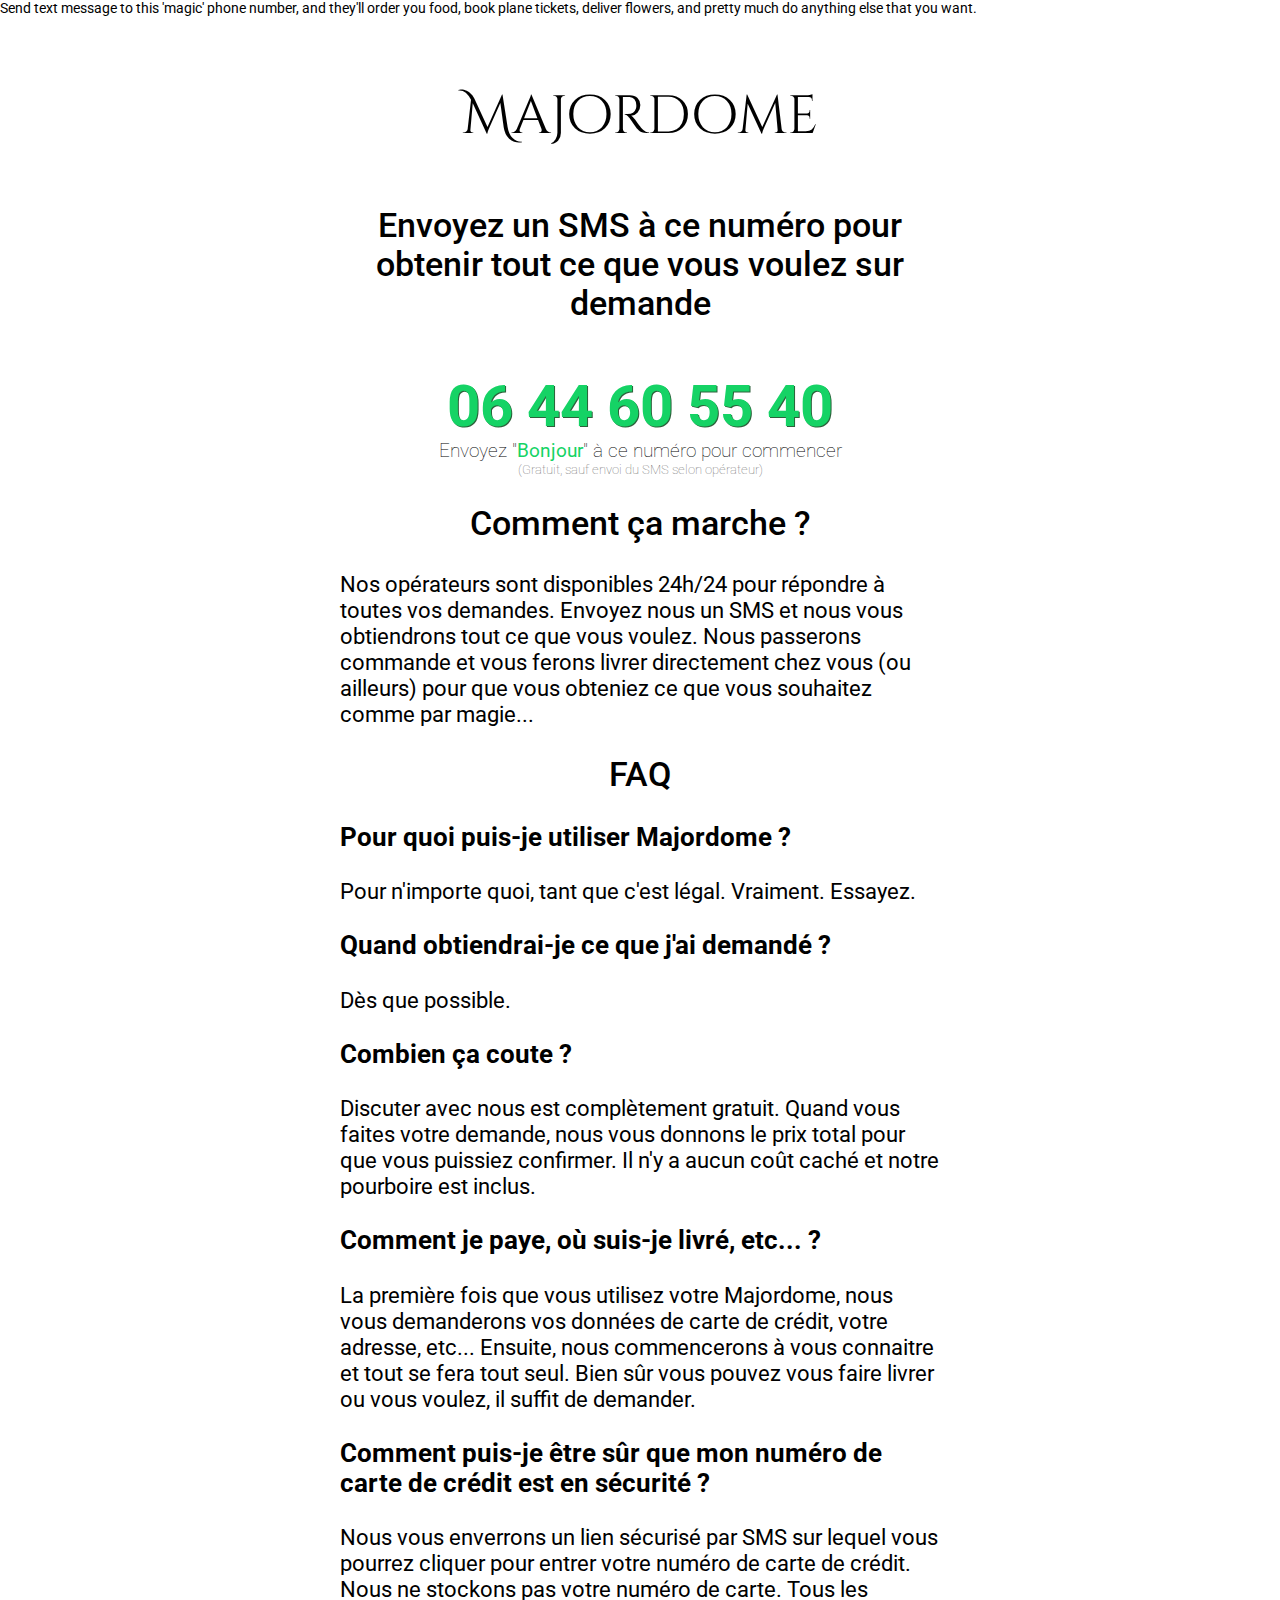
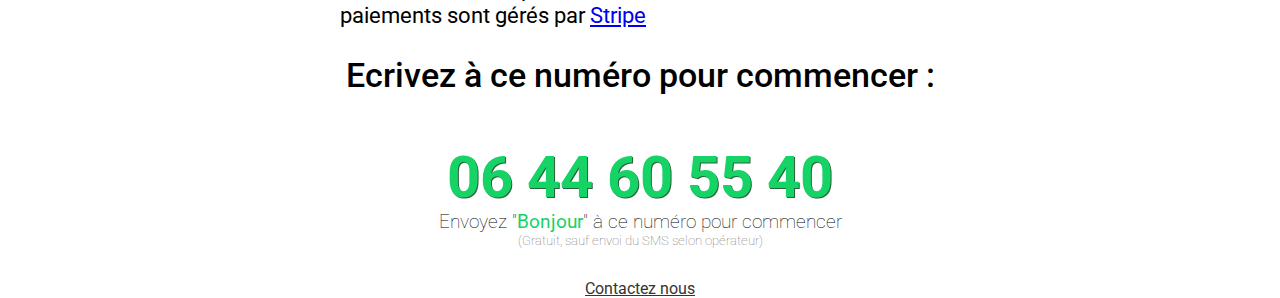
==== index.html @ cc630971 "Move CSS to bottom" ====
<html>
<head>
    <script>
        var host = "getmajordome.fr";
        if ((host == window.location.host) && (window.location.protocol != "https:"))
            window.location.protocol = "https";
        </script>
    <title>Majordome - Obtenez ce que vous voulez sur demande et sans soucis, par texto</title>
    Send text message to this 'magic' phone number, and they'll order you food, book plane tickets, deliver flowers, and pretty much do anything else that you want.
    <title>Magic</title>
    <meta charset="utf-8" />
    <meta name="viewport" content="width=device-width, initial-scale=1">
    <meta name="format-detection" content="telephone=no">
    <meta name="twitter:card" content="summary" />
    <meta name="twitter:site" content="@getmajordome" />
    <meta name="twitter:title" content="Majordome - Obtenez ce que vous voulez sur demande et sans soucis, par texto" />
    <meta name="twitter:description" content="Envoyez un texto au 06 44 60 55 40, et ils vous commanderont vos courses, réserveront vos billets d'avions, feront livrer des fleurs, et tout ce que vous pouvez souhaiter d'autre" />
    <meta name="og:title" content="Majordome - Obtenez ce que vous voulez sur demande et sans soucis, par texto" />
    <meta name="og:description" content="Envoyez un texto au 06 44 60 55 40, et ils vous commanderont vos courses, réserveront vos billets d'avions, feront livrer des fleurs, et tout ce que vous pouvez souhaiter d'autre" />
    <meta name="twitter:image" content="/logo.png" />
    <meta name="og:image" content="/logo.png" />
    <meta name="description" content="Envoyez un texto au 06 44 60 55 40, et ils vous commanderont vos courses, réserveront vos billets d'avions, feront livrer des fleurs, et tout ce que vous pouvez souhaiter d'autre">
    
</head>
<body>

<div class="wrapper home">
    <h1>Majordome</h1>

    <h2>Envoyez un SMS à ce numéro pour obtenir tout ce que vous voulez sur demande</h2>

    <h2 class="number green"><a href="tel:0644605540">06 44 60 55 40</a></h2>
    <p class="envoyez">
        Envoyez "<span class="green">Bonjour</span>" à ce numéro pour commencer<br>
        <span class="subtext">(Gratuit, sauf envoi du SMS selon opérateur)</span>
    </p>

    <h2>Comment ça marche ?</h2>
    <p>Nos opérateurs sont disponibles 24h/24 pour répondre à toutes vos demandes. Envoyez nous un SMS et nous vous obtiendrons tout ce que vous voulez. Nous passerons commande et vous ferons livrer directement chez vous (ou ailleurs) pour que vous obteniez ce que vous souhaitez comme par magie...</p>

    <h2>FAQ</h2>
    <h3>Pour quoi puis-je utiliser Majordome ?</h3>
    <p>Pour n'importe quoi, tant que c'est légal. Vraiment. Essayez.</p>
    <h3>Quand obtiendrai-je ce que j'ai demandé ?</h3>
    <p>Dès que possible.</p>
    <h3>Combien ça coute ?</h3>
    <p>Discuter avec nous est complètement gratuit. Quand vous faites votre demande, nous vous donnons le prix total pour que vous puissiez confirmer. Il n'y a aucun coût caché et notre pourboire est inclus.</p>
    <h3>Comment je paye, où suis-je livré, etc... ?</h3>
    <p>La première fois que vous utilisez votre Majordome, nous vous demanderons vos données de carte de crédit, votre adresse, etc... Ensuite, nous commencerons à vous connaitre et tout se fera tout seul. Bien sûr vous pouvez vous faire livrer ou vous voulez, il suffit de demander.</p>
    <h3>Comment puis-je être sûr que mon numéro de carte de crédit est en sécurité ?</h3>
    <p>Nous vous enverrons un lien sécurisé par SMS sur lequel vous pourrez cliquer pour entrer votre numéro de carte de crédit. Nous ne stockons pas votre numéro de carte. Tous les paiements sont gérés par <a href="https://stripe.com" target="_blank">Stripe</a></p>

    <h2>Ecrivez à ce numéro pour commencer :</h2>

    <h2 class="number green"><a href="tel:0644605540">06 44 60 55 40</a></h2>
    <p class="envoyez">
        Envoyez "<span class="green">Bonjour</span>" à ce numéro pour commencer<br>
        <span class="subtext">(Gratuit, sauf envoi du SMS selon opérateur)</span>
    </p>
    <footer>
        <a href="mailto:emailmajordome@gmail.com">Contactez nous</a>
    </footer>
</div>
<script>
    (function(i,s,o,g,r,a,m){i['GoogleAnalyticsObject']=r;i[r]=i[r]||function(){
                (i[r].q=i[r].q||[]).push(arguments)},i[r].l=1*new Date();a=s.createElement(o),
            m=s.getElementsByTagName(o)[0];a.async=1;a.src=g;m.parentNode.insertBefore(a,m)
    })(window,document,'script','//www.google-analytics.com/analytics.js','ga');
    ga('create', 'UA-8465441-33', 'auto');
    ga('send', 'pageview');
</script>
<link href="https://fonts.googleapis.com/css?family=Cinzel+Decorative|Roboto:400,100,500,300" rel="stylesheet" type="text/css">
    <link href="style.css" rel="stylesheet" type="text/css">
</body></html>
---- style.css ----
body {
    font-family: 'Roboto', sans-serif;
    position: absolute;
    top: 0;
    bottom: 0;
    left: 0;
    right: 0;

    padding: 0;
    margin: 0;

    font-size: 14px;
}

.wrapper {
    margin: 0 auto;
    max-width: 600px;
    font-size: 1.6em;

}
.wrapper h1, .wrapper h2 {
    font-weight: 500;
    text-align: center;

}
.wrapper h1{
    margin: 1.2em 0 1em 0;
    font-size: 2.4em;
    font-family: 'Cinzel Decorative', cursive;
}
.wrapper h2.number {
    font-weight: bolder;
    text-shadow: 1px 1px 0 rgba(3, 64, 19, 0.83);
    font-size: 2.6em;
    margin-bottom: 0;
}
.green {
    color: #15d365;
    font-weight: bolder;
}
.green a {
    color: #15d365;
    text-decoration: none;
}
.envoyez {
    margin-top:0;
    text-align: center;
    font-weight: 100;
    font-size: 0.83em;
}
.envoyez .subtext {
    color: #666;
    font-size: 0.7em;
}
.wrapper footer {
    text-align: center;
    font-size: 0.7em;
    margin: 2em;
}
.wrapper footer a {
    color: #333;
}
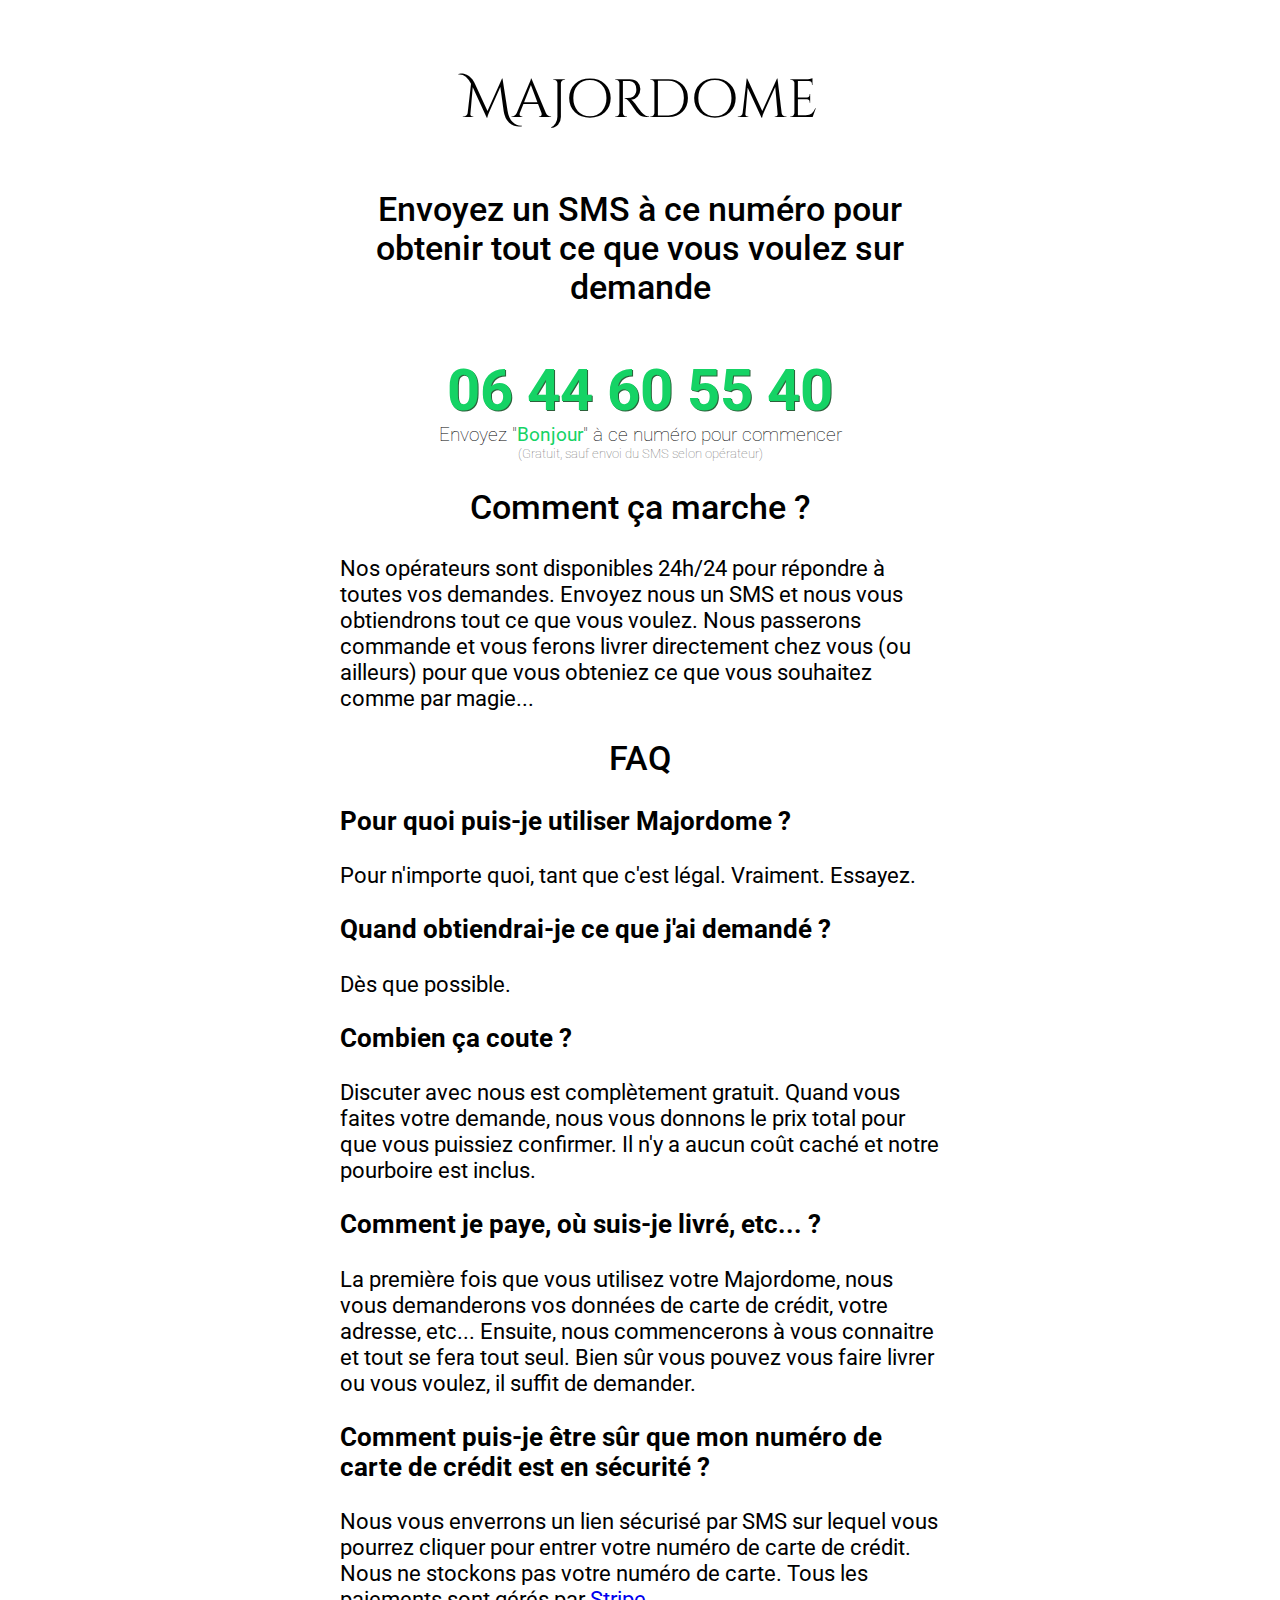
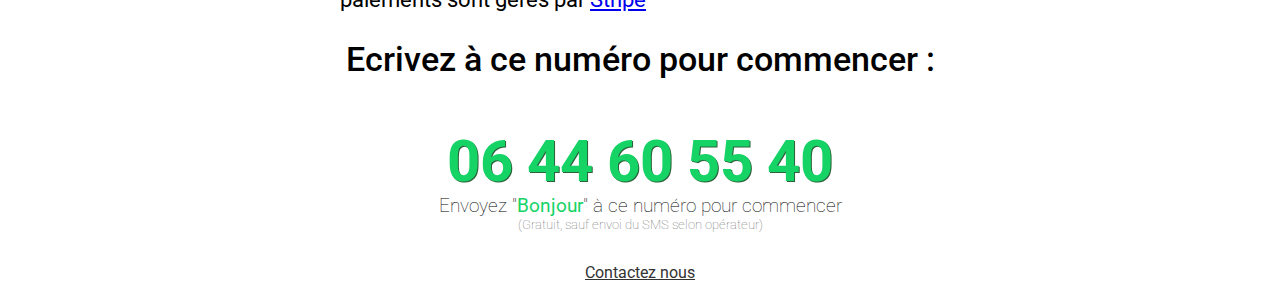
==== commit 67e2a1b4: "Remove stuff" ====
--- a/index.html
+++ b/index.html
@@ -6,8 +6,8 @@
             window.location.protocol = "https";
         </script>
     <title>Majordome - Obtenez ce que vous voulez sur demande et sans soucis, par texto</title>
-    Send text message to this 'magic' phone number, and they'll order you food, book plane tickets, deliver flowers, and pretty much do anything else that you want.
-    <title>Magic</title>
+  
+   
     <meta charset="utf-8" />
     <meta name="viewport" content="width=device-width, initial-scale=1">
     <meta name="format-detection" content="telephone=no">
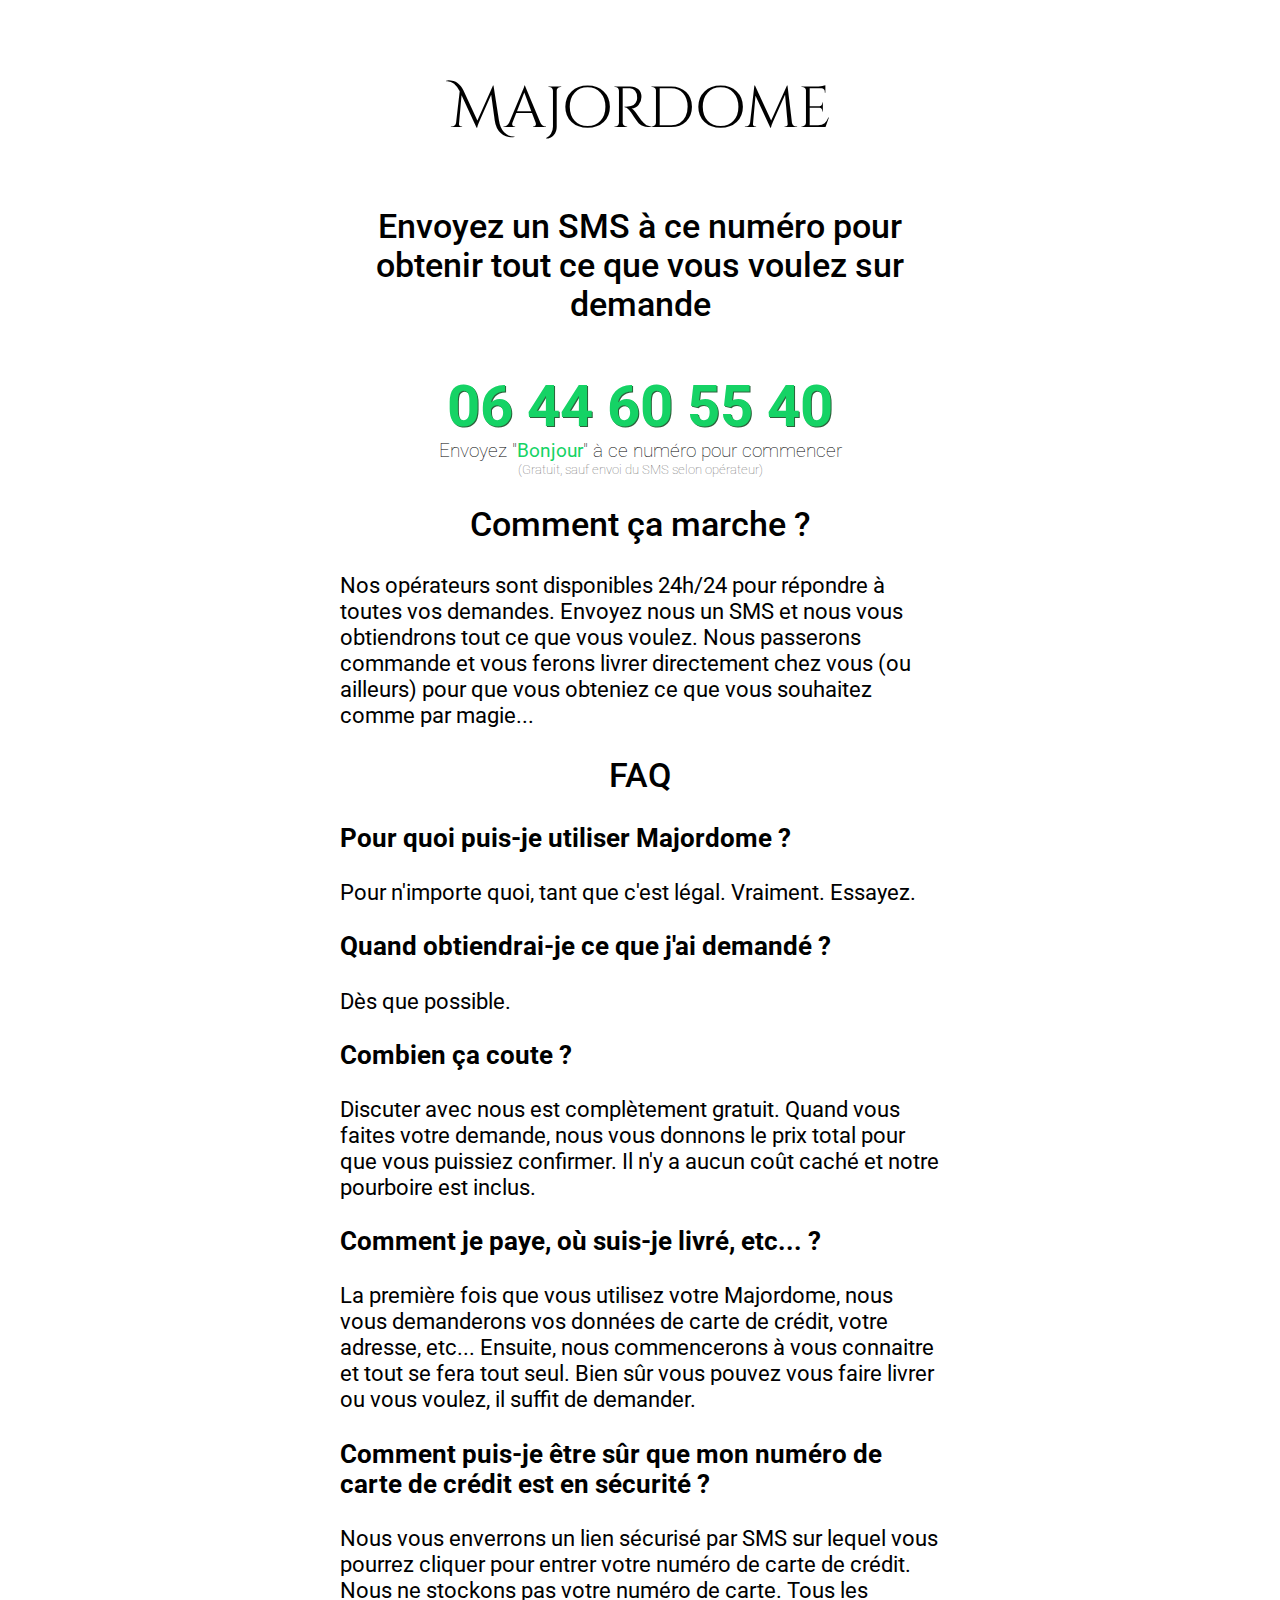
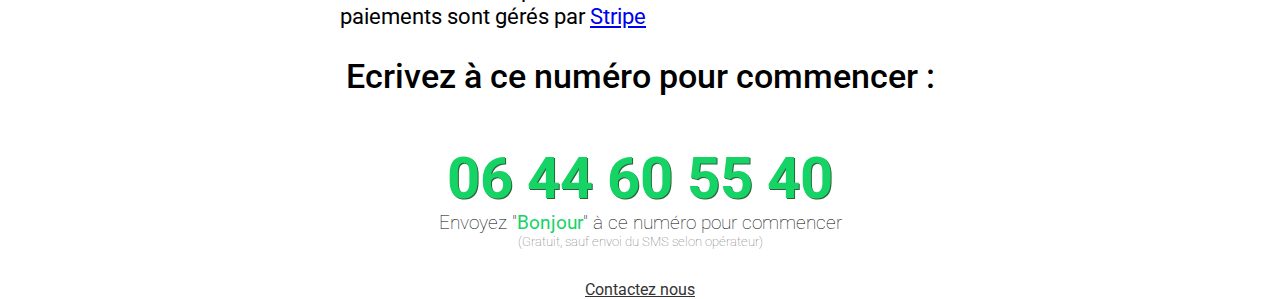
==== commit 8e8b187c: "add amp rel link" ====
--- a/index.html
+++ b/index.html
@@ -6,8 +6,8 @@
             window.location.protocol = "https";
         </script>
     <title>Majordome - Obtenez ce que vous voulez sur demande et sans soucis, par texto</title>
-  
-   
+
+    <link rel="amphtml" href="https://getmajordome.fr/amp.html">
     <meta charset="utf-8" />
     <meta name="viewport" content="width=device-width, initial-scale=1">
     <meta name="format-detection" content="telephone=no">
--- a/style.css
+++ b/style.css
@@ -26,8 +26,11 @@
 }
 .wrapper h1{
     margin: 1.2em 0 1em 0;
-    font-size: 2.4em;
+    font-size: 2.6em;
     font-family: 'Cinzel Decorative', cursive;
+}
+@media (max-width: 480px){
+.wrapper h1 {font-size: 1.8em;}
 }
 .wrapper h2.number {
     font-weight: bolder;
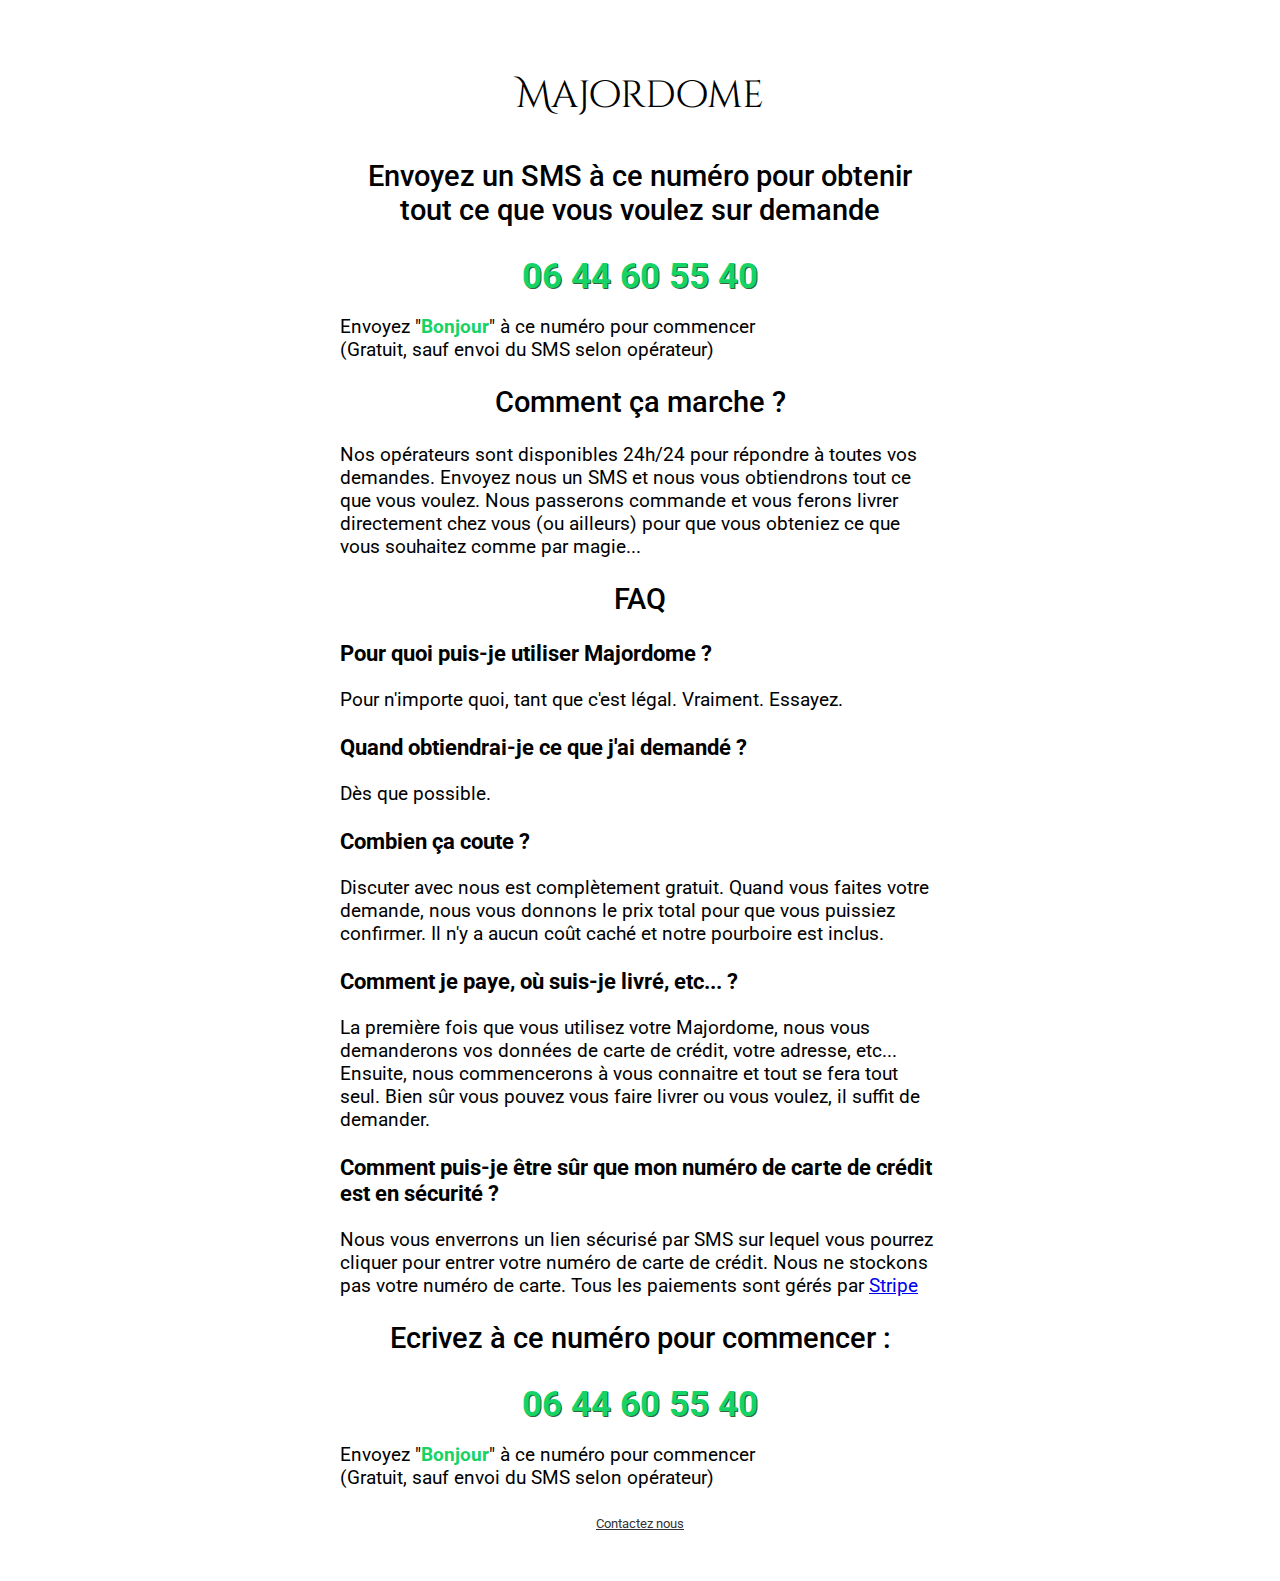
==== commit 192512ee: "inline css" ====
--- a/index.html
+++ b/index.html
@@ -20,7 +20,57 @@
     <meta name="twitter:image" content="/logo.png" />
     <meta name="og:image" content="/logo.png" />
     <meta name="description" content="Envoyez un texto au 06 44 60 55 40, et ils vous commanderont vos courses, réserveront vos billets d'avions, feront livrer des fleurs, et tout ce que vous pouvez souhaiter d'autre">
-    
+    <link href="https://fonts.googleapis.com/css?family=Cinzel+Decorative|Roboto:400,100,500,300" rel="stylesheet" type="text/css">
+
+    <style>
+
+        .wrapper{
+            font-family: 'Roboto', sans-serif;
+            margin: 0 auto;
+            max-width: 600px;
+            font-size: 1.2em;
+            padding: 1rem;
+        }
+        h1, h2 {
+            font-weight: 500;
+            text-align: center;
+
+        }
+        h1{
+            margin: 1.2em 0 1em 0;
+            font-size: 2em;
+            font-family: 'Cinzel Decorative', cursive;
+        }
+        .sub-header{
+            font-size: 1.5em;
+        }
+        .number {
+            font-weight: bolder;
+            text-shadow: 1px 1px 0 rgba(3, 64, 19, 0.83);
+            font-size: 1.8em;
+            margin-bottom: 0;
+        }
+        .green {
+            color: #15d365;
+            font-weight: bolder;
+        }
+        .green a {
+            color: #15d365;
+            text-decoration: none;
+        }
+        footer {
+            text-align: center;
+            font-size: 0.7em;
+            margin: 2em;
+        }
+        footer a {
+            color: #333;
+        }
+        .logo {
+            margin: 0 auto;
+            display: block;
+        }
+    </style>
 </head>
 <body>
 
@@ -69,6 +119,4 @@
     ga('create', 'UA-8465441-33', 'auto');
     ga('send', 'pageview');
 </script>
-<link href="https://fonts.googleapis.com/css?family=Cinzel+Decorative|Roboto:400,100,500,300" rel="stylesheet" type="text/css">
-    <link href="style.css" rel="stylesheet" type="text/css">
 </body></html>
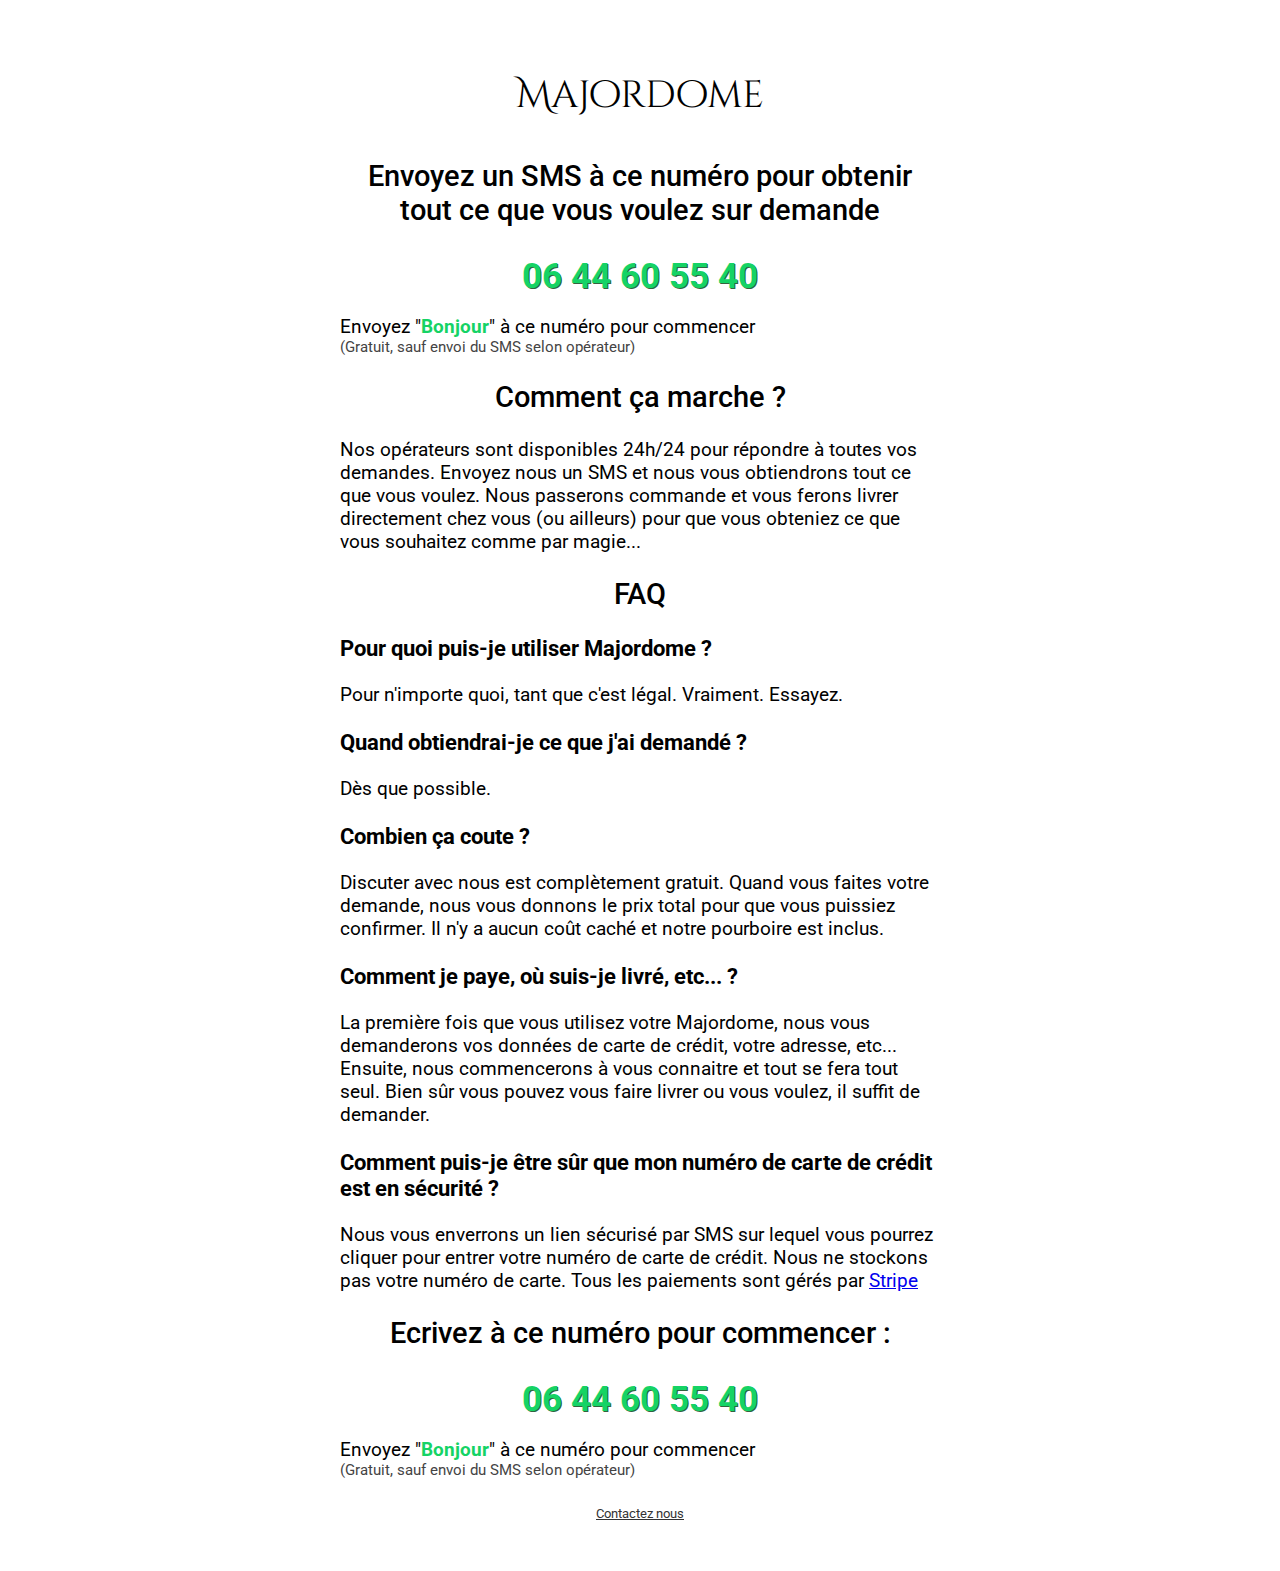
==== commit 0bc65faf: "reduce subtext size" ====
--- a/index.html
+++ b/index.html
@@ -70,6 +70,10 @@
             margin: 0 auto;
             display: block;
         }
+        .subtext {
+            font-size: 0.8em;
+            color: #444;
+        }
     </style>
 </head>
 <body>
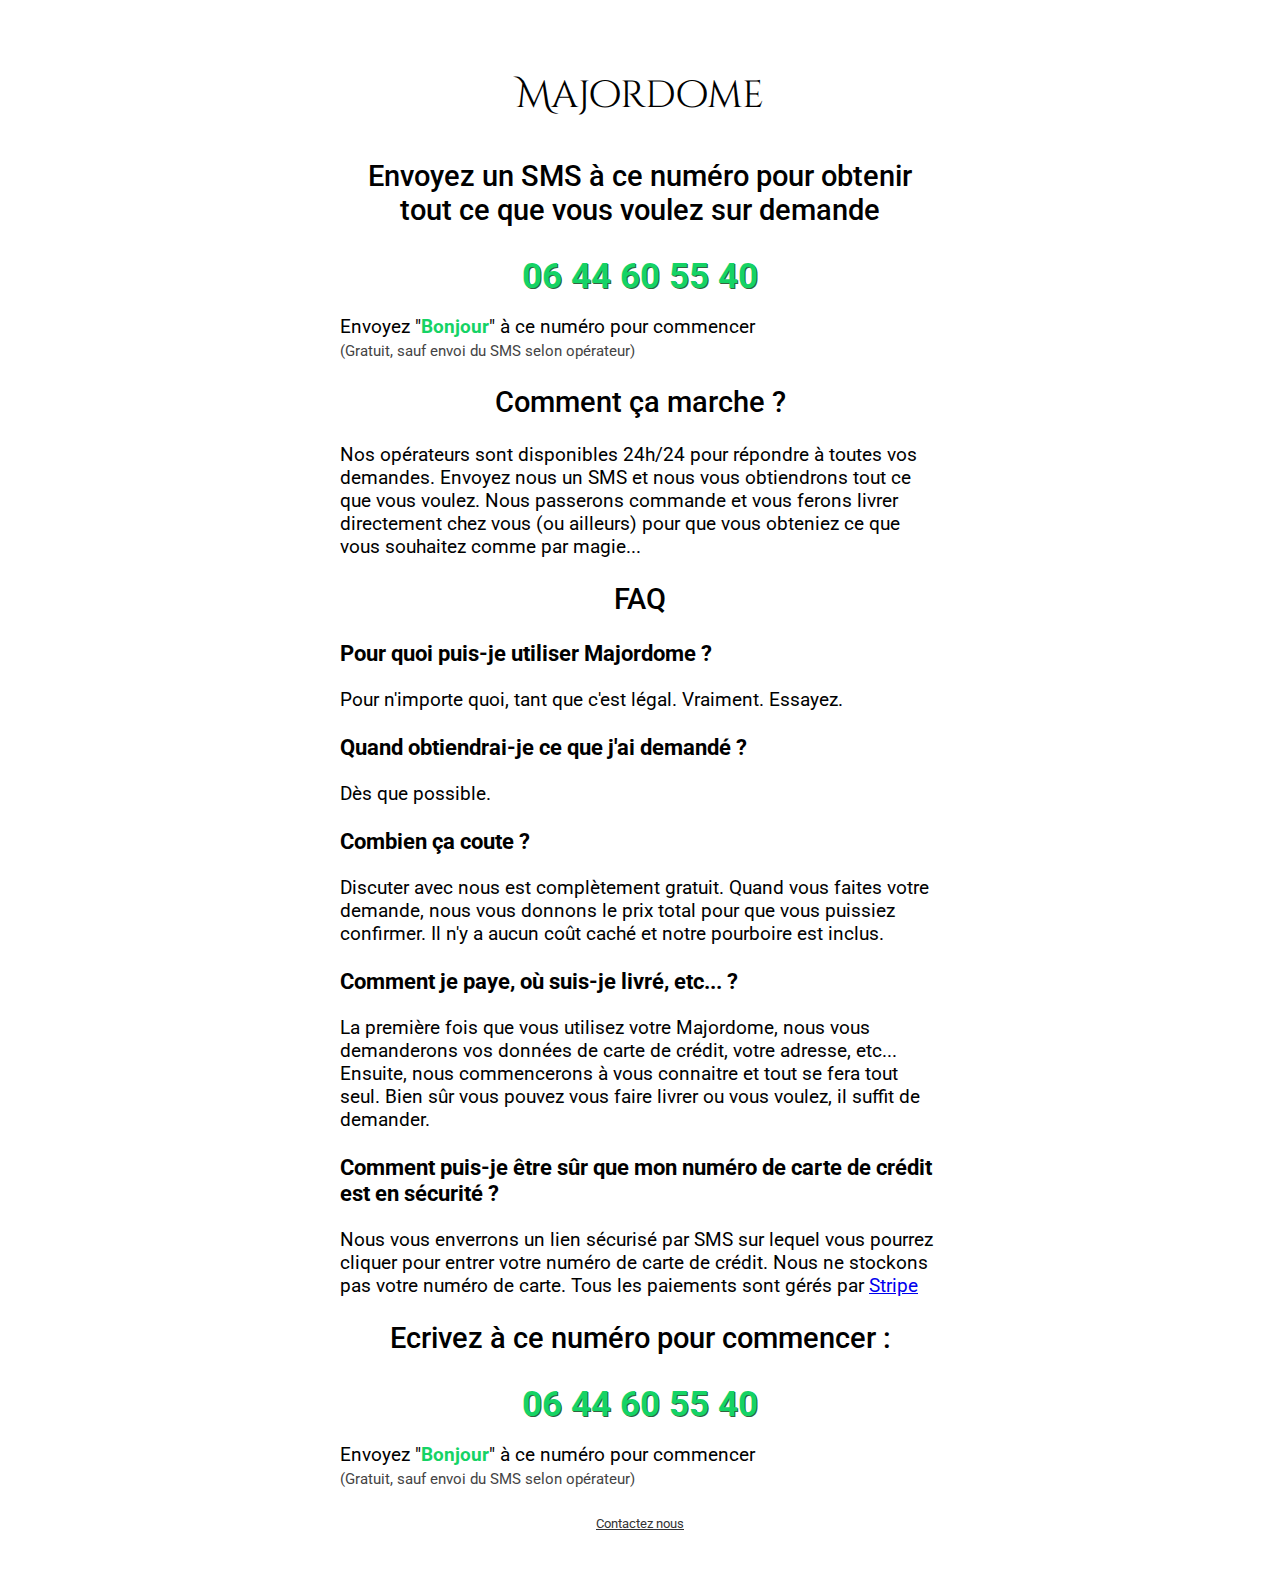
==== commit f04339e4: "add doctype" ====
--- a/index.html
+++ b/index.html
@@ -1,3 +1,4 @@
+<!doctype html>
 <html>
 <head>
     <script>
@@ -22,59 +23,7 @@
     <meta name="description" content="Envoyez un texto au 06 44 60 55 40, et ils vous commanderont vos courses, réserveront vos billets d'avions, feront livrer des fleurs, et tout ce que vous pouvez souhaiter d'autre">
     <link href="https://fonts.googleapis.com/css?family=Cinzel+Decorative|Roboto:400,100,500,300" rel="stylesheet" type="text/css">
 
-    <style>
-
-        .wrapper{
-            font-family: 'Roboto', sans-serif;
-            margin: 0 auto;
-            max-width: 600px;
-            font-size: 1.2em;
-            padding: 1rem;
-        }
-        h1, h2 {
-            font-weight: 500;
-            text-align: center;
-
-        }
-        h1{
-            margin: 1.2em 0 1em 0;
-            font-size: 2em;
-            font-family: 'Cinzel Decorative', cursive;
-        }
-        .sub-header{
-            font-size: 1.5em;
-        }
-        .number {
-            font-weight: bolder;
-            text-shadow: 1px 1px 0 rgba(3, 64, 19, 0.83);
-            font-size: 1.8em;
-            margin-bottom: 0;
-        }
-        .green {
-            color: #15d365;
-            font-weight: bolder;
-        }
-        .green a {
-            color: #15d365;
-            text-decoration: none;
-        }
-        footer {
-            text-align: center;
-            font-size: 0.7em;
-            margin: 2em;
-        }
-        footer a {
-            color: #333;
-        }
-        .logo {
-            margin: 0 auto;
-            display: block;
-        }
-        .subtext {
-            font-size: 0.8em;
-            color: #444;
-        }
-    </style>
+    <style>.green,.green a{color:#15d365}footer,h1,h2{text-align:center}.wrapper{font-family:Roboto,sans-serif;margin:0 auto;max-width:600px;font-size:1.2em;padding:1rem}h1,h2{font-weight:500}.green,.number{font-weight:bolder}h1{margin:1.2em 0 1em;font-size:2em;font-family:'Cinzel Decorative',cursive}.sub-header{font-size:1.5em}.number{text-shadow:1px 1px 0 rgba(3,64,19,.83);font-size:1.8em;margin-bottom:0}.green a{text-decoration:none}footer{font-size:.7em;margin:2em}footer a{color:#333}.logo{margin:0 auto;display:block}.subtext{font-size:.8em;color:#444}</style>
 </head>
 <body>
 
